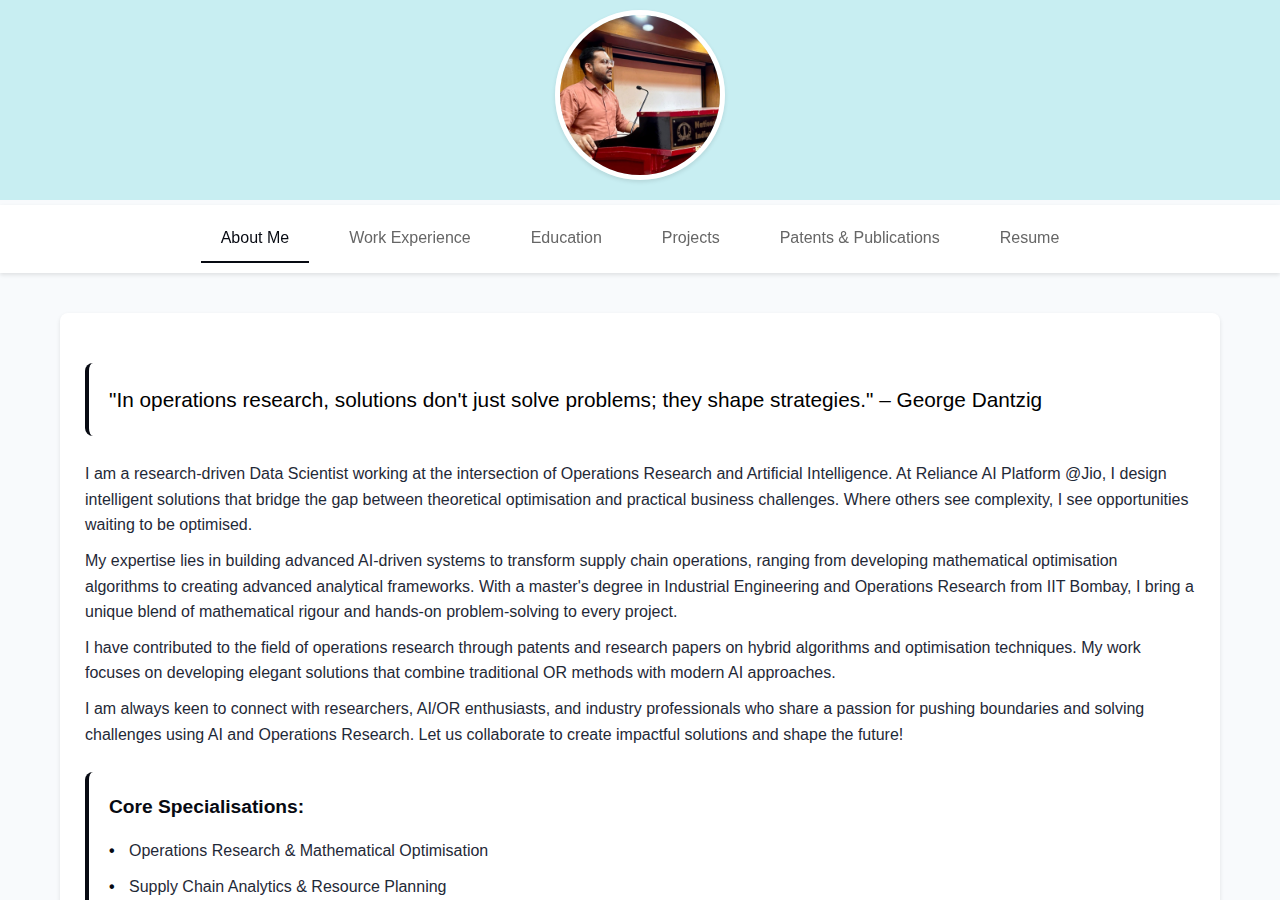
==== index.html @ 92df66d8 "updated profile" ====
<!DOCTYPE html>
<html lang="en">
<head>
    <meta charset="UTF-8">
    <meta name="viewport" content="width=device-width, initial-scale=1.0">
    <title>Portfolio</title>
    <link rel="stylesheet" href="css/style.css">
    <script src="https://cdnjs.cloudflare.com/ajax/libs/jquery/3.7.1/jquery.min.js"></script>
</head>
<body>
    <div class="banner">
        <div class="profile">
            <img src="src/images/profile.jpeg" alt="Profile" class="profile-img">
        </div>
    </div>

    <div class="tabs">
        <a href="sections/about" class="tab active" data-section="about">About Me</a>
        <a href="sections/experience" class="tab" data-section="experience">Work Experience</a>
        <a href="sections/education" class="tab" data-section="education">Education</a>
        <a href="sections/projects" class="tab" data-section="projects">Projects</a>
        <a href="sections/publications" class="tab" data-section="publications">Patents & Publications</a>
        <a href="sections/resume" class="tab" data-section="resume">Resume</a>
    </div>

    <iframe id="content-frame" src="sections/about" title="about"></iframe>

    <script src="js/main.js"></script>
</body>
</html>
---- css/style.css ----
/* Global styles */
:root {
  --primary-color: #070a12;
  --secondary-color: #1e40af;
  --background-color: #f8fafc;
  --card-background: #ffffff;
  --text-color: #1f2937;
  --border-radius: 8px;
  --spacing: 1.5rem;
  --text-light: #666;
  --shadow: 0 2px 4px rgba(0,0,0,0.1);
  --transition: all 0.2s ease-in-out;
}

* {
  margin: 0;
  padding: 0;
  box-sizing: border-box;
  font-family: -apple-system, BlinkMacSystemFont, "Segoe UI", Roboto, "Helvetica Neue", Arial, sans-serif;
}

body {
  min-height: 100vh;
  display: flex;
  flex-direction: column;
  overflow-x: hidden;
  line-height: 1.6;
  background-color: var(--background-color);
}

/* Content frame */
#content-frame {
  flex: 1;
  width: 100%;
  border: none;
  min-height: calc(100vh - 400px);
  height: 100%;
}

/* Content container */
.content {
  max-width: 1200px;
  margin: 40px auto;
  padding: 0 20px;
  min-height: calc(100vh - 80px);
}

/* Banner and Profile */
.banner {
  position: relative;
  width: 100%;
  height: 200px;
  background-color: #c2ecf1e6;
  display: flex;
  flex-direction: column;
  flex-shrink: 0;
  align-items: center;
  justify-content: center;
  padding-bottom: 50px;
}

.banner-img {
  width: 100%;
  height: 100%;
  object-fit: fill;
  opacity: 0.7;
}

.profile {
  position: relative;
  display: flex;
  flex-direction: column;
  top: 20px;
  align-items: center;
  text-align: center;
}

.profile-img {
  width: 170px;
  height: 170px;
  border-radius: 50%;
  border: 5px solid white;
  object-fit: cover;
  box-shadow: var(--shadow);
}

.profile-name {
  color: white;
  font-size: 2em;
  margin-bottom: 60px;
  text-shadow: 2px 2px 4px rgba(0,0,0,0.5);
}

/* Navigation tabs */
.tabs {
  position: relative;
  display: flex;
  justify-content: center;
  background: white;
  padding: 10px;
  margin-top: 5px;
  box-shadow: var(--shadow);
  flex-shrink: 0;
}

.tab {
  padding: 10px 20px;
  margin: 0 10px;
  text-decoration: none;
  color: var(--text-light);
  transition: var(--transition);
}

.tab.active {
  color: var(--primary-color);
  border-bottom: 2px solid var(--primary-color);
}

/* Common Grid Layouts */
.education-grid,
.experience-grid {
  display: grid;
  gap: 30px;
  justify-content: center;
  max-width: 1200px;
  margin: 0 auto;
  padding: 20px;
}

.education-grid {
  grid-template-columns: repeat(auto-fit, minmax(200px, 1fr));
}

.experience-grid {
  grid-template-columns: repeat(auto-fit, minmax(300px, 400px));
}

/* Card Styles */
.item-card {
  background: var(--card-background);
  padding: 25px;
  border-radius: var(--border-radius);
  box-shadow: var(--shadow);
  transition: var(--transition);
}

.item-card:hover {
  transform: translateY(-4px);
  box-shadow: 0 4px 8px rgba(0,0,0,0.15);
}

.item-card h3 {
  color: var(--primary-color);
  margin-top: 0;
  font-size: 1.25rem;
  margin-bottom: 1rem;
}

.item-card p {
  color: var(--text-color);
  margin: 10px 0;
  line-height: 1.6;
}

/* Meta information and tags */
.meta-info {
  font-size: 0.9rem;
  color: var(--text-light);
  margin-bottom: 1rem;
}

.tag {
  display: inline-block;
  background: #e2e8f0;
  padding: 0.25rem 0.75rem;
  border-radius: 999px;
  font-size: 0.875rem;
  margin-right: 0.5rem;
  margin-bottom: 0.5rem;
  color: var(--text-light);
}


.button {
  display: inline-flex;
  align-items: center;
  padding: 0.5rem 1rem;
  background-color: var(--primary-color);
  color: white;
  text-decoration: none;
  border-radius: var(--border-radius);
  font-weight: 500;
  transition: background-color 0.2s;
  margin-top: 1rem;
}


.button:hover {
  background: var(--secondary-color);
  transform: translateY(-2px);
}

.icon {
  margin-right: 0.5rem;
  width: 1.25rem;
  height: 1.25rem;
}

/* Contact section */
.contact-section {
  margin-top: 40px;
}

.contact-grid {
  display: grid;
  grid-template-columns: repeat(auto-fit, minmax(50px, 1fr));
  gap: 20px;
  margin-top: 20px;
}

.contact-item {
  display: flex;
  align-items: center;
  gap: 12px;
  padding: 15px;
  background: white;
  border-radius: var(--border-radius);
  transition: var(--transition);
}

.contact-item:hover {
  transform: translateY(-2px);
}

.contact-item svg {
  width: 24px;
  height: 24px;
  color: var(--primary-color);
}

.contact-item a {
  color: var(--primary-color);
  text-decoration: none;
  font-weight: 500;
}

.contact-item a:hover {
  text-decoration: underline;
}

/* Specializations section */
.specializations {
  margin: 25px 0;
  padding: 20px;
  background: white;
  border-radius: var(--border-radius);
  border-left: 4px solid var(--primary-color);
}

.specializations h3 {
  color: var(--primary-color);
  margin-bottom: 15px;
  font-size: 1.2em;
}

.specializations ul {
  list-style-type: none;
  padding: 0;
}

.specializations li {
  margin: 10px 0;
  padding-left: 20px;
  position: relative;
  color: var(--text-color);
}

.specializations li:before {
  content: "•";
  color: var(--primary-color);
  font-weight: bold;
  position: absolute;
  left: 0;
}

/* Quote style */
.quote {
  font-size: 1.3em;
  margin: 25px 0;
  padding: 20px;
  background: white;
  border-radius: var(--border-radius);
  border-left: 4px solid var(--primary-color);
}

.highlight {
  font-weight: bold;
  color: var(--primary-color);
}

/* Section divider */
.section-divider {
  height: 2px;
  background: #eee;
  margin: 40px 0;
}

/* Responsive styles */
@media (max-width: 768px) {
  .profile {
    left: 50%;
    transform: translateX(-50%);
    flex-direction: column;
    align-items: center;
    text-align: center;
  }

  .profile-name {
    margin-bottom: 70px;
  }

  .tabs {
    flex-wrap: wrap;
  }

  .tab {
    margin: 5px;
  }

  .education-grid,
  .experience-grid {
    grid-template-columns: 1fr;
    gap: 20px;
    padding: 15px;
  }

  .button {
    width: 100%;
    justify-content: center;
  }

  body {
    padding: 1rem;
}
}
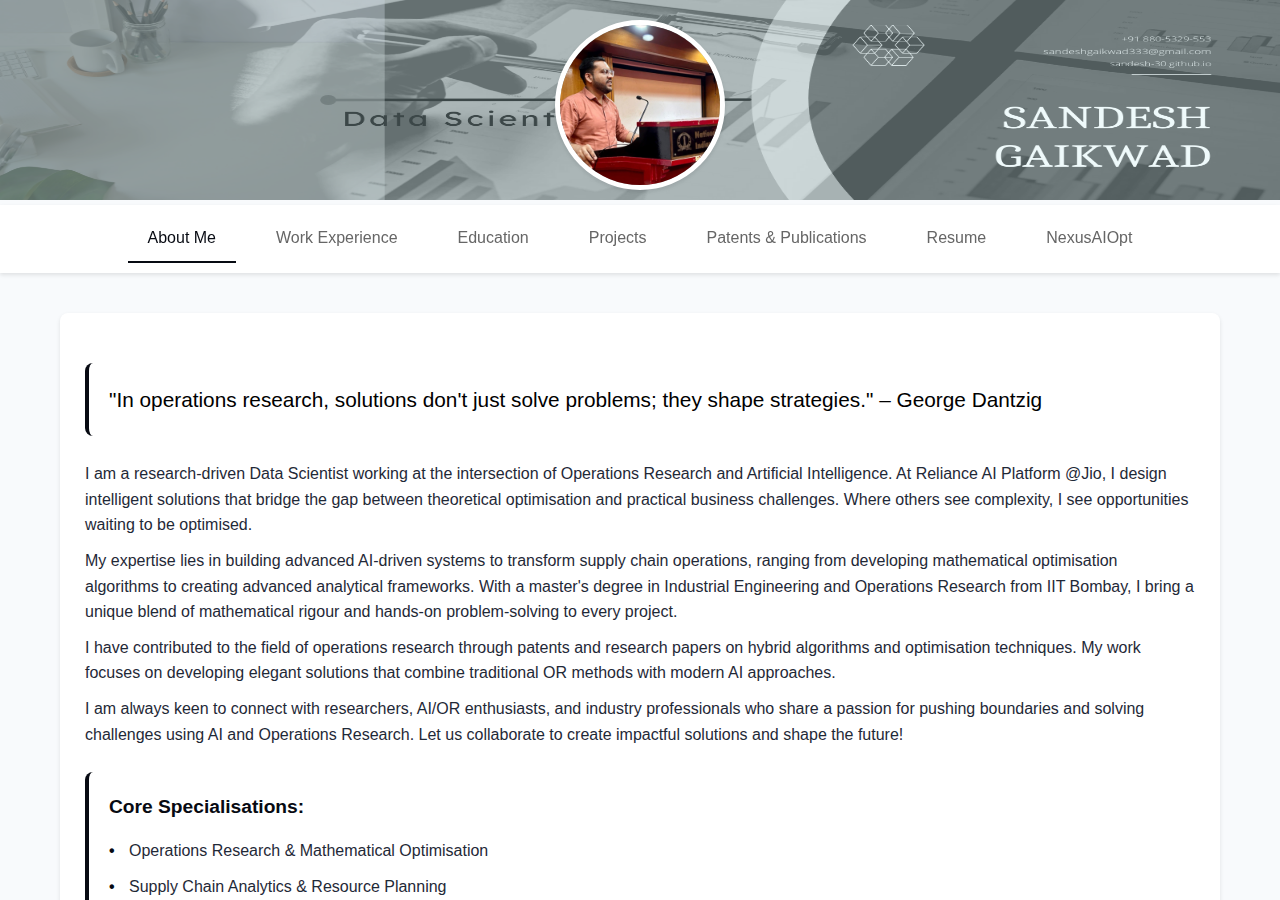
==== commit 56edb425: "profile update" ====
--- a/index.html
+++ b/index.html
@@ -9,6 +9,7 @@
 </head>
 <body>
     <div class="banner">
+        <img src="src/images/banner.png" alt="Banner" class="banner-img">
         <div class="profile">
             <img src="src/images/profile.jpeg" alt="Profile" class="profile-img">
         </div>
@@ -21,6 +22,7 @@
         <a href="sections/projects" class="tab" data-section="projects">Projects</a>
         <a href="sections/publications" class="tab" data-section="publications">Patents & Publications</a>
         <a href="sections/resume" class="tab" data-section="resume">Resume</a>
+        <a href="sections/nexusai" class="tab" data-section="nexuai">NexusAIOpt</a>
     </div>
 
     <iframe id="content-frame" src="sections/about" title="about"></iframe>
--- a/css/style.css
+++ b/css/style.css
@@ -49,30 +49,36 @@
 .banner {
   position: relative;
   width: 100%;
-  height: 200px;
+  height: 200px; /* Increased height to accommodate both images */
   background-color: #c2ecf1e6;
   display: flex;
   flex-direction: column;
-  flex-shrink: 0;
   align-items: center;
-  justify-content: center;
-  padding-bottom: 50px;
+  justify-content: flex-end; /* Changed to flex-end to position profile at bottom */
+  padding-bottom: 0;
+  overflow: hidden; /* Added to contain the banner image */
 }
 
 .banner-img {
+  position: absolute;
+  top: 0;
+  left: 0;
   width: 100%;
   height: 100%;
-  object-fit: fill;
+  object-fit: fill; /* Changed to cover for better image handling */
   opacity: 0.7;
-}
+  z-index: 1; /* Added z-index to place behind profile */
+}
+
 
 .profile {
   position: relative;
   display: flex;
   flex-direction: column;
-  top: 20px;
+  margin-bottom: 10px; /* Half of the profile image height to make it overlap */
   align-items: center;
   text-align: center;
+  z-index: 2; /* Added z-index to place above banner image */
 }
 
 .profile-img {
@@ -82,13 +88,7 @@
   border: 5px solid white;
   object-fit: cover;
   box-shadow: var(--shadow);
-}
-
-.profile-name {
-  color: white;
-  font-size: 2em;
-  margin-bottom: 60px;
-  text-shadow: 2px 2px 4px rgba(0,0,0,0.5);
+  background-color: white; /* Added background color for image loading */
 }
 
 /* Navigation tabs */
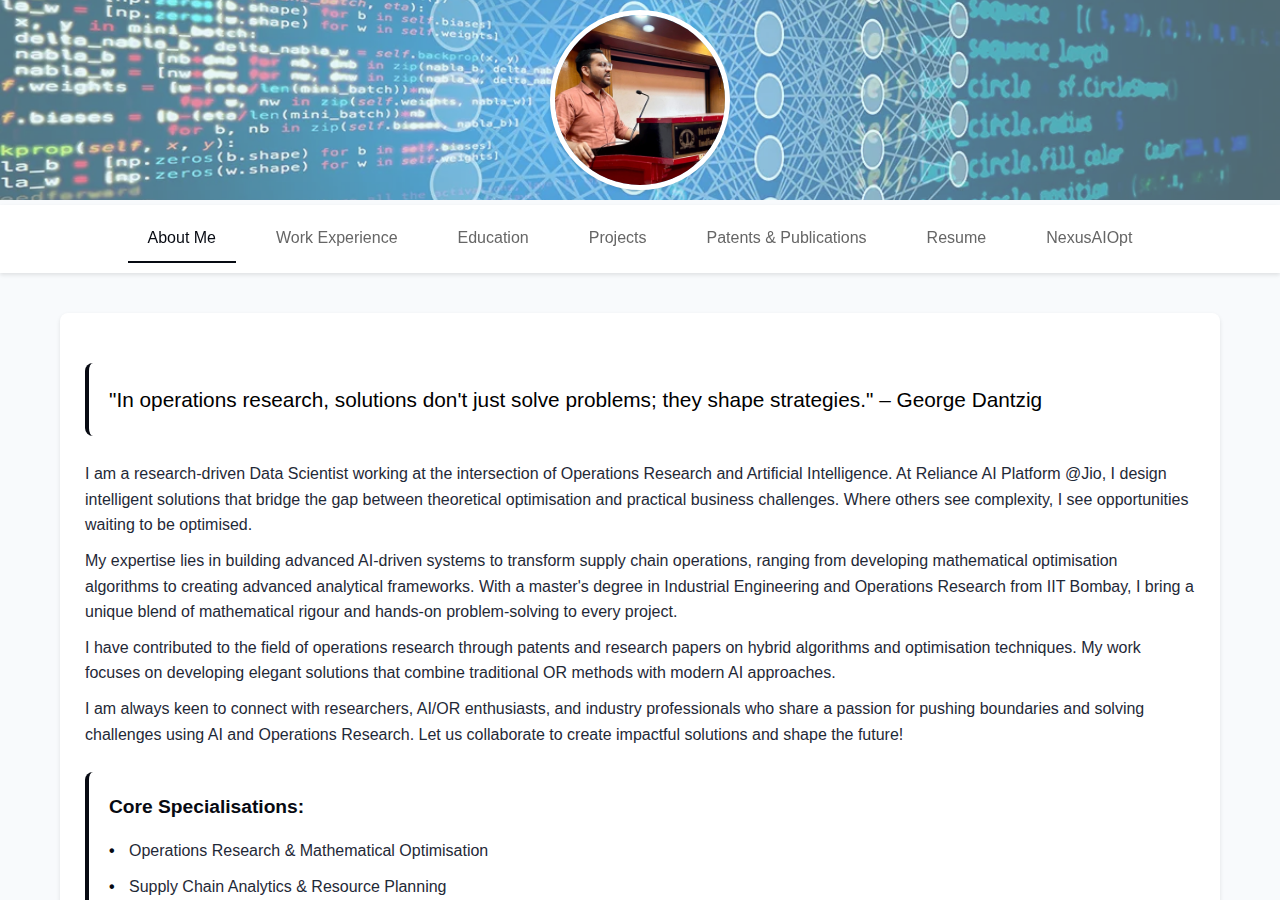
==== commit 9fdca9bd: "update banner, license" ====
--- a/index.html
+++ b/index.html
@@ -9,7 +9,7 @@
 </head>
 <body>
     <div class="banner">
-        <img src="src/images/banner.png" alt="Banner" class="banner-img">
+        <img src="src/images/banner.webp" alt="Banner" class="banner-img">
         <div class="profile">
             <img src="src/images/profile.jpeg" alt="Profile" class="profile-img">
         </div>
--- a/css/style.css
+++ b/css/style.css
@@ -65,8 +65,8 @@
   left: 0;
   width: 100%;
   height: 100%;
-  object-fit: fill; /* Changed to cover for better image handling */
-  opacity: 0.7;
+  object-fit: cover; /* Changed to cover for better image handling */
+  opacity: 0.6;
   z-index: 1; /* Added z-index to place behind profile */
 }
 
@@ -82,8 +82,8 @@
 }
 
 .profile-img {
-  width: 170px;
-  height: 170px;
+  width: 180px;
+  height: 180px;
   border-radius: 50%;
   border: 5px solid white;
   object-fit: cover;
